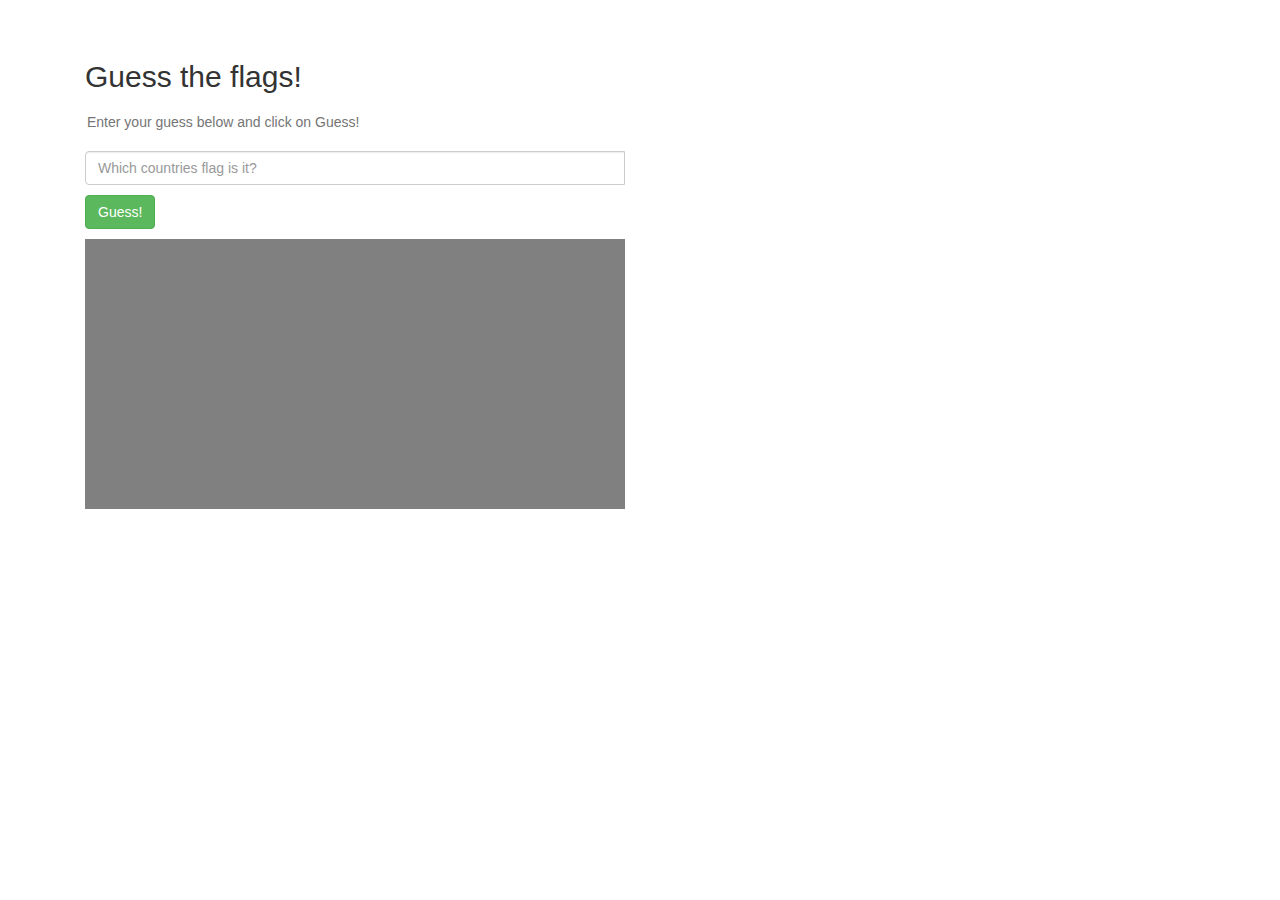
==== Lipud/index.html @ a47d5a14 "working solution of guessing the country without flags" ====
<!doctype html>
<html lang="et">
<head>
	<meta charset="UTF-8" />
	<meta http-equiv="X-UA-Compatible" content="IE=edge">
	<meta name="viewport" content="width=device-width, initial-scale=1">
	<meta name="description" content="Guess the flag">
	<meta name="author" content="Heleri Roosnurm">
	<link rel="stylesheet" href="https://maxcdn.bootstrapcdn.com/bootstrap/3.3.7/css/bootstrap.min.css" integrity="sha384-BVYiiSIFeK1dGmJRAkycuHAHRg32OmUcww7on3RYdg4Va+PmSTsz/K68vbdEjh4u" crossorigin="anonymous">
	<link rel="stylesheet" type="text/css" href="styles/normalize.css">
	<link rel="stylesheet" type="text/css" href="styles/styles.css">
	<title>Guess the flag</title>
</head>
<body onLoad=showStatus() onKeyPress=catchKeyCode()>
	<div class="container">
		<div class="row">
			<div class="col-sm-6">
				<h2>Guess the flags!</h2>
				<input type="text" name="hint" id="hint" placeholder="Enter your guess below and click on Guess!" class="hint" readonly>
				<div class="input-group" name="input1" id="input">
      				<input type="text" name="guess1" id="guess1" class="form-control" placeholder="Which countries flag is it?">
        			<button class="btn btn-success" type="button" onclick="guessIt()">Guess!</button>
    			</div>
    			<div class="flag">
    				<canvas id="flag-board"></canvas>
    			</div>
			<!--<canvas id="board" width="700" height="500" style="background-color:grey;"></canvas><br />
			<input type="button" value="NIGERIA" class="country" onclick="nigeriaFlag()" />
			<input type="button" value="BOTSWANA" class="country" onclick="botswanaFlag()" />
			<input type="button" value="MOROCCO" class="country" onclick="moroccoFlag()" />-->
			</div>
		</div>
	</div>
	<script src="js/script.js" type="text/javascript"></script>
    <script src="https://ajax.googleapis.com/ajax/libs/jquery/1.12.4/jquery.min.js"></script>
	<script src="https://maxcdn.bootstrapcdn.com/bootstrap/3.3.7/js/bootstrap.min.js" integrity="sha384-Tc5IQib027qvyjSMfHjOMaLkfuWVxZxUPnCJA7l2mCWNIpG9mGCD8wGNIcPD7Txa" crossorigin="anonymous"></script>
</body>
</html>
---- Lipud/styles/styles.css ----
body {
	margin: 0 auto;
	padding: 20px;
	width: 100vw;
	height: 100vh;
}

.container {
	margin: 20px auto; 
}

.row {
	margin: 0 auto;
}

canvas {
	background-color: grey;
	width: 100%;
	height: 100%;
}

.input-group {
	width: 100%;
}

.input-group > * {
	margin: 10px 0 10px 0;
}

.hint {
	border: none;
	color: black;
	width: 100%;
	margin: 10px 0 10px 0;
}
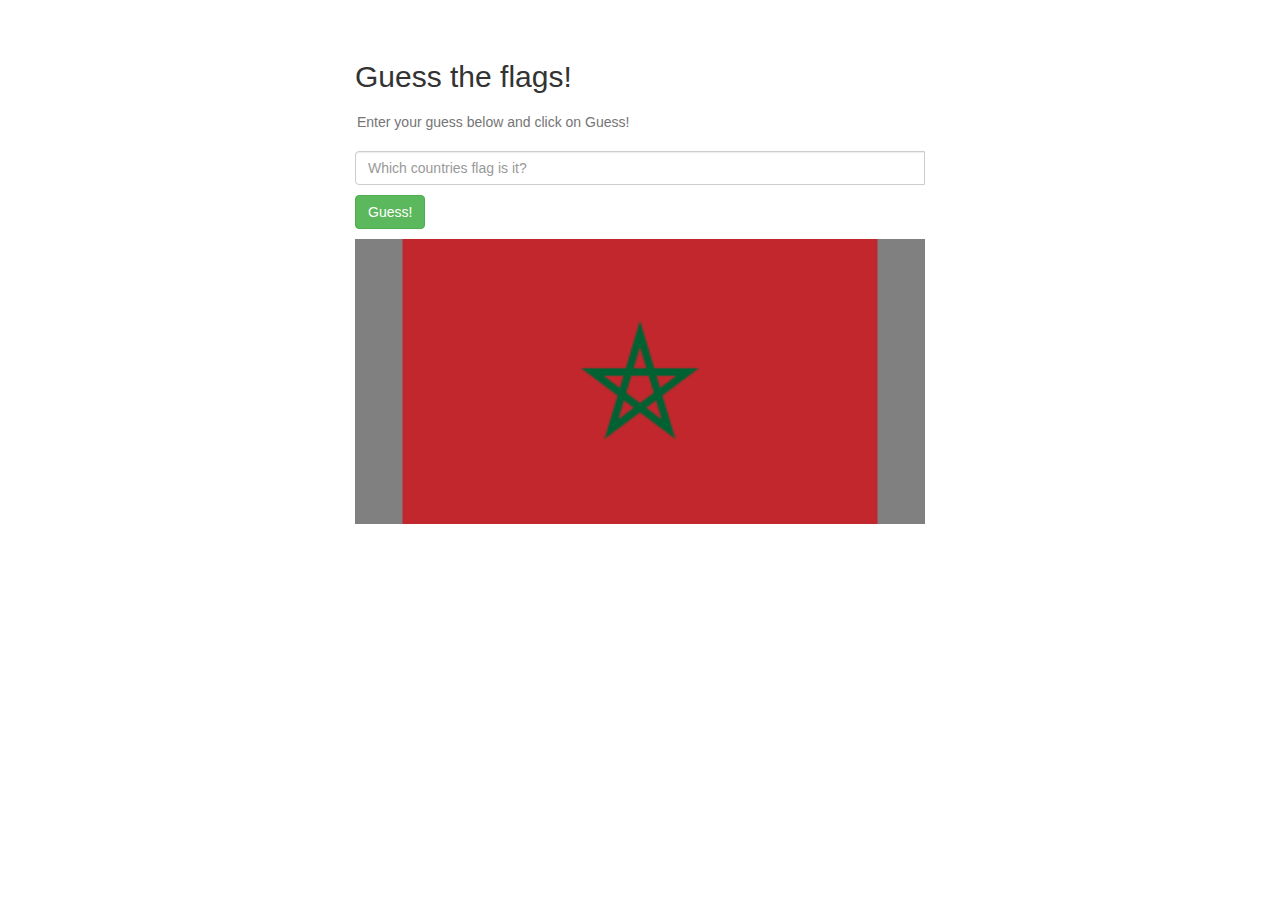
==== commit 5e6caa49: "Max-width changed" ====
--- a/Lipud/index.html
+++ b/Lipud/index.html
@@ -14,7 +14,7 @@
 <body onLoad=showStatus() onKeyPress=catchKeyCode()>
 	<div class="container">
 		<div class="row">
-			<div class="col-sm-6">
+			<div class="col-xs-12">
 				<h2>Guess the flags!</h2>
 				<input type="text" name="hint" id="hint" placeholder="Enter your guess below and click on Guess!" class="hint" readonly>
 				<div class="input-group" name="input1" id="input">
--- a/Lipud/styles/styles.css
+++ b/Lipud/styles/styles.css
@@ -11,6 +11,7 @@
 
 .row {
 	margin: 0 auto;
+	max-width: 600px;
 }
 
 canvas {
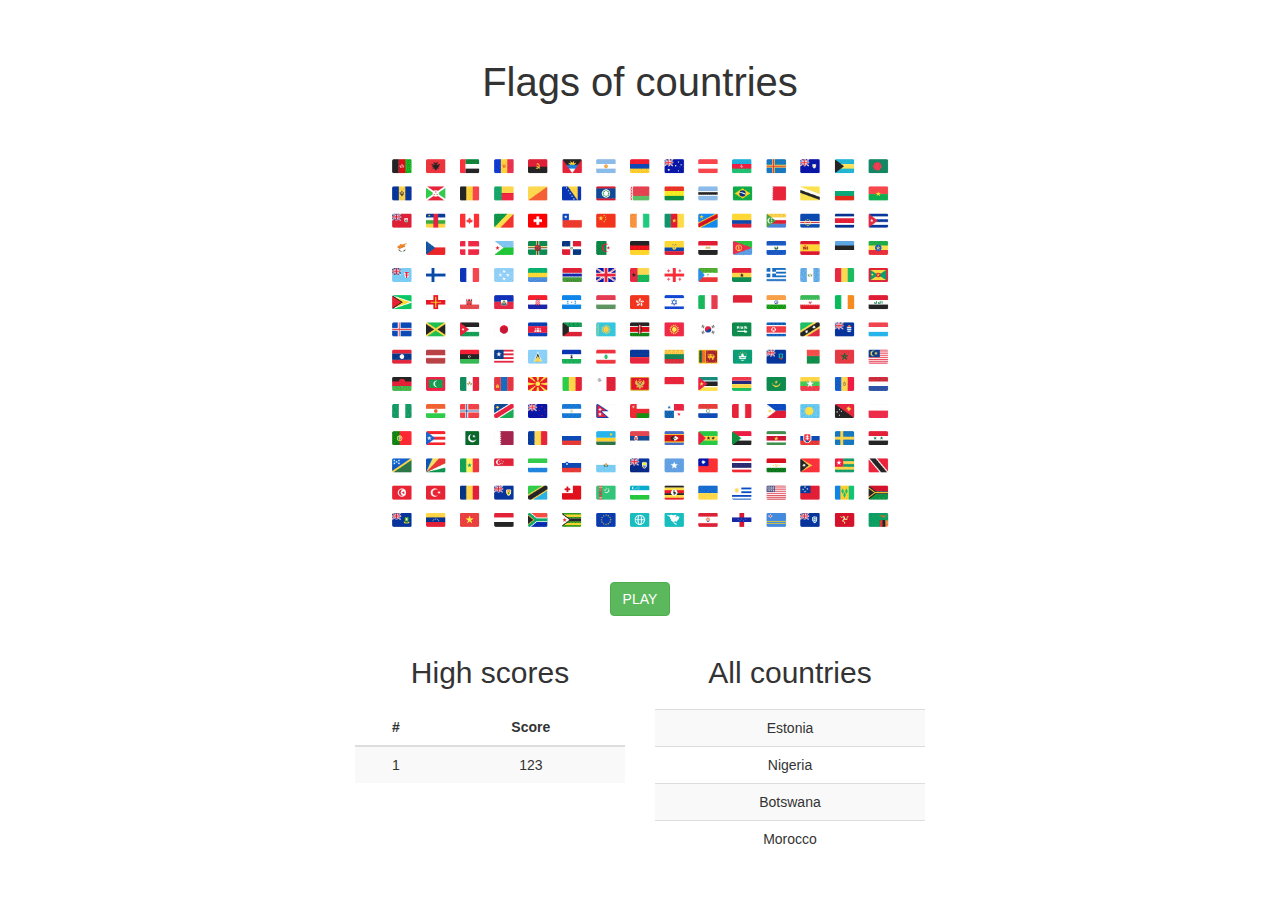
==== commit e0123ec3: "Changes on index page" ====
--- a/Lipud/index.html
+++ b/Lipud/index.html
@@ -11,27 +11,50 @@
 	<link rel="stylesheet" type="text/css" href="styles/styles.css">
 	<title>Guess the flag</title>
 </head>
-<body onLoad=showStatus() onKeyPress=catchKeyCode()>
+<body class="index-page">
 	<div class="container">
 		<div class="row">
 			<div class="col-xs-12">
-				<h2>Guess the flags!</h2>
-				<input type="text" name="hint" id="hint" placeholder="Enter your guess below and click on Guess!" class="hint" readonly>
-				<div class="input-group" name="input1" id="input">
-      				<input type="text" name="guess1" id="guess1" class="form-control" placeholder="Which countries flag is it?">
-        			<button class="btn btn-success" type="button" onclick="guessIt()">Guess!</button>
-    			</div>
-    			<div class="flag">
-    				<canvas id="flag-board"></canvas>
-    			</div>
-			<!--<canvas id="board" width="700" height="500" style="background-color:grey;"></canvas><br />
-			<input type="button" value="NIGERIA" class="country" onclick="nigeriaFlag()" />
-			<input type="button" value="BOTSWANA" class="country" onclick="botswanaFlag()" />
-			<input type="button" value="MOROCCO" class="country" onclick="moroccoFlag()" />-->
+				<h2 class="home-title">Flags of countries</h2>
+				<img src="images/country-flags.png" alt="Country flags"/>
+				<div class="home-buttons">
+        			<button class="btn btn-success" type="button"><a href="game.html">PLAY</a></button>
+        		</div>
+			</div>
+			<div class="col-xs-6">
+				<h2>High scores</h2>
+				<div class="table-responsive">
+	        		<table class="table table-striped">
+	        			<thead>
+						    <tr>
+						      <th>#</th>
+						      <th>Score</th>
+						    </tr>
+						</thead>
+						<tbody>
+							<tr>
+						      <td>1</td>
+						      <td>123</td>
+						    </tr>
+						</tbody>
+	        		</table>
+        		</div>
+			</div>
+			<div class="col-xs-6">
+				<div class="contry-list">
+				<h2>All countries</h2>
+				<table class="table table-striped">
+					<tbody>
+						<tr><td>Estonia</td></tr>
+						<tr><td>Nigeria</td></tr>
+						<tr><td>Botswana</td></tr>
+						<tr><td>Morocco</td></tr>
+					</tbody>
+				</table>
+				</div>
 			</div>
 		</div>
 	</div>
-	<script src="js/script.js" type="text/javascript"></script>
     <script src="https://ajax.googleapis.com/ajax/libs/jquery/1.12.4/jquery.min.js"></script>
 	<script src="https://maxcdn.bootstrapcdn.com/bootstrap/3.3.7/js/bootstrap.min.js" integrity="sha384-Tc5IQib027qvyjSMfHjOMaLkfuWVxZxUPnCJA7l2mCWNIpG9mGCD8wGNIcPD7Txa" crossorigin="anonymous"></script>
 </body>
--- a/Lipud/styles/styles.css
+++ b/Lipud/styles/styles.css
@@ -3,6 +3,19 @@
 	padding: 20px;
 	width: 100vw;
 	height: 100vh;
+}
+
+a {
+	color: white;
+}
+
+h2 {
+	margin-bottom: 20px;
+}
+
+a:hover,a:active {
+	color: white;
+	text-decoration: none;
 }
 
 .container {
@@ -12,20 +25,27 @@
 .row {
 	margin: 0 auto;
 	max-width: 600px;
+	text-align: center;
 }
 
 canvas {
 	background-color: grey;
 	width: 100%;
 	height: 100%;
+	margin: 50px 0 50px 0;
 }
 
 .input-group {
 	width: 100%;
+	margin: 0 auto;
 }
 
 .input-group > * {
-	margin: 10px 0 10px 0;
+	margin: 0 0px 10px 0px;
+}
+
+.input-group > .btn {
+	margin: 50px 10px 10px 10px;
 }
 
 .hint {
@@ -33,4 +53,21 @@
 	color: black;
 	width: 100%;
 	margin: 10px 0 10px 0;
+}
+
+.home-buttons {
+	margin: 20px;
+}
+
+img {
+	width: 100%;
+	padding: 20px;
+}
+
+.home-title {
+	font-size: 40px;
+}
+
+table th, table tr{
+	text-align: center;
 }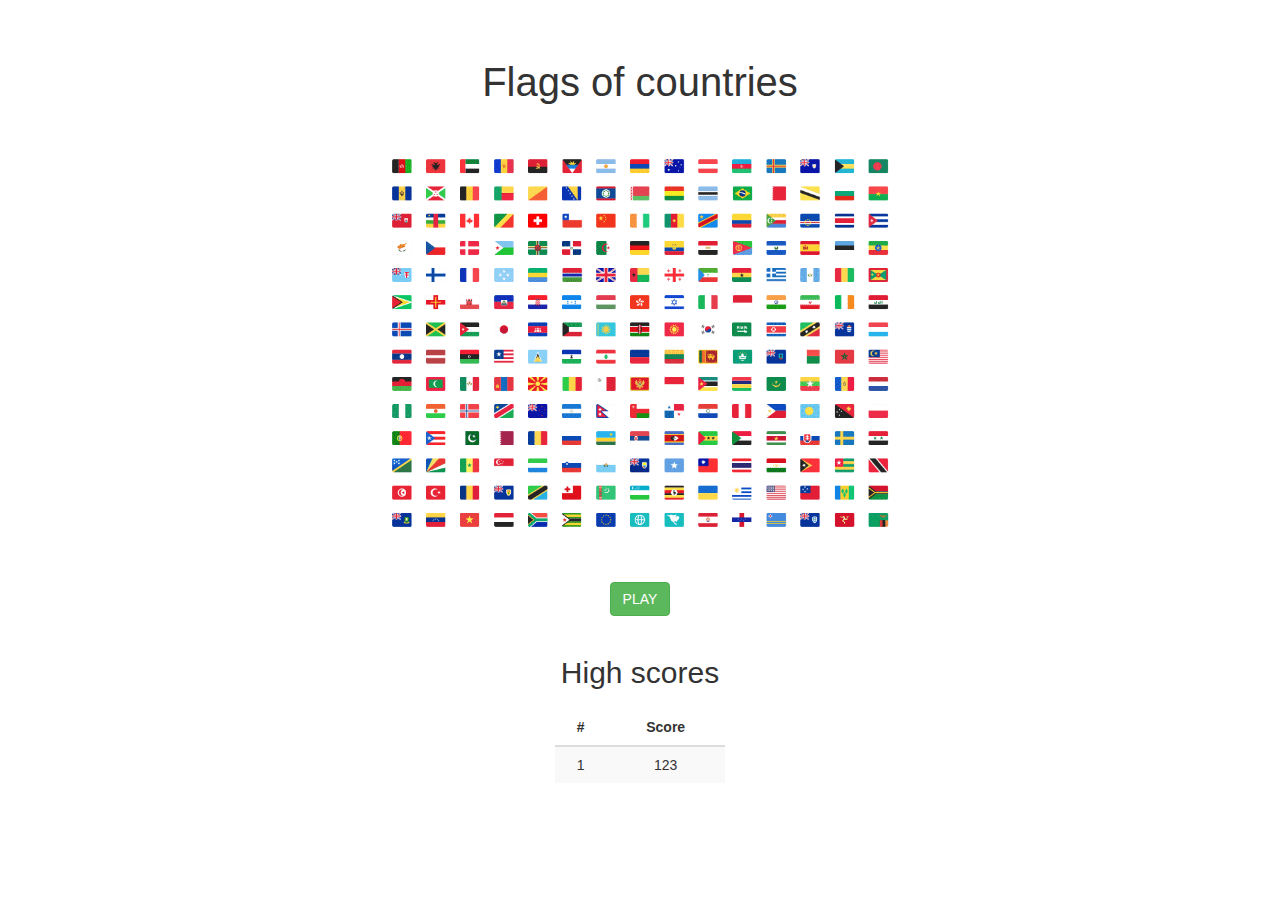
==== commit 6c8c7951: "high scrores not working" ====
--- a/Lipud/index.html
+++ b/Lipud/index.html
@@ -18,44 +18,33 @@
 				<h2 class="home-title">Flags of countries</h2>
 				<img src="images/country-flags.png" alt="Country flags"/>
 				<div class="home-buttons">
-        			<button class="btn btn-success" type="button"><a href="game.html">PLAY</a></button>
-        		</div>
+        	<button class="btn btn-success" type="button"><a href="game.html">PLAY</a></button>
+        </div>
 			</div>
-			<div class="col-xs-6">
+			<div class="col-xs-4"></div>
+			<div class="col-xs-4">
 				<h2>High scores</h2>
-				<div class="table-responsive">
-	        		<table class="table table-striped">
-	        			<thead>
-						    <tr>
-						      <th>#</th>
-						      <th>Score</th>
-						    </tr>
+				<div class="table-responsive ">
+	        <table class="table table-striped" id="high-scores">
+	        	<thead>
+						  <tr>
+						    <th>#</th>
+						    <th>Score</th>
+						   </tr>
 						</thead>
 						<tbody>
 							<tr>
-						      <td>1</td>
-						      <td>123</td>
-						    </tr>
+						    <td>1</td>
+						    <td>123</td>
+						  </tr>
 						</tbody>
-	        		</table>
-        		</div>
+	        </table>
+        </div>
 			</div>
-			<div class="col-xs-6">
-				<div class="contry-list">
-				<h2>All countries</h2>
-				<table class="table table-striped">
-					<tbody>
-						<tr><td>Estonia</td></tr>
-						<tr><td>Nigeria</td></tr>
-						<tr><td>Botswana</td></tr>
-						<tr><td>Morocco</td></tr>
-					</tbody>
-				</table>
-				</div>
-			</div>
+			<div class="col-xs-4"></div>
 		</div>
 	</div>
-    <script src="https://ajax.googleapis.com/ajax/libs/jquery/1.12.4/jquery.min.js"></script>
+  <script src="https://ajax.googleapis.com/ajax/libs/jquery/1.12.4/jquery.min.js"></script>
 	<script src="https://maxcdn.bootstrapcdn.com/bootstrap/3.3.7/js/bootstrap.min.js" integrity="sha384-Tc5IQib027qvyjSMfHjOMaLkfuWVxZxUPnCJA7l2mCWNIpG9mGCD8wGNIcPD7Txa" crossorigin="anonymous"></script>
 </body>
 </html>
--- a/Lipud/styles/styles.css
+++ b/Lipud/styles/styles.css
@@ -3,6 +3,10 @@
 	padding: 20px;
 	width: 100vw;
 	height: 100vh;
+}
+
+.game-page {
+	background-color: #efefef;
 }
 
 a {
@@ -29,10 +33,8 @@
 }
 
 canvas {
-	background-color: grey;
 	width: 100%;
-	height: 100%;
-	margin: 50px 0 50px 0;
+	margin: 20px 0 50px 0;
 }
 
 .input-group {
@@ -45,10 +47,11 @@
 }
 
 .input-group > .btn {
-	margin: 50px 10px 10px 10px;
+	margin: 20px 10px 10px 10px;
 }
 
 .hint {
+	background-color: transparent;
 	border: none;
 	color: black;
 	width: 100%;
@@ -70,4 +73,15 @@
 
 table th, table tr{
 	text-align: center;
-}+}
+
+.gameover {
+	font-size: 14px;
+	margin-bottom: 50px;
+}
+
+span {
+	text-transform: uppercase;
+	color: red;
+	font-size: 20px;
+} 
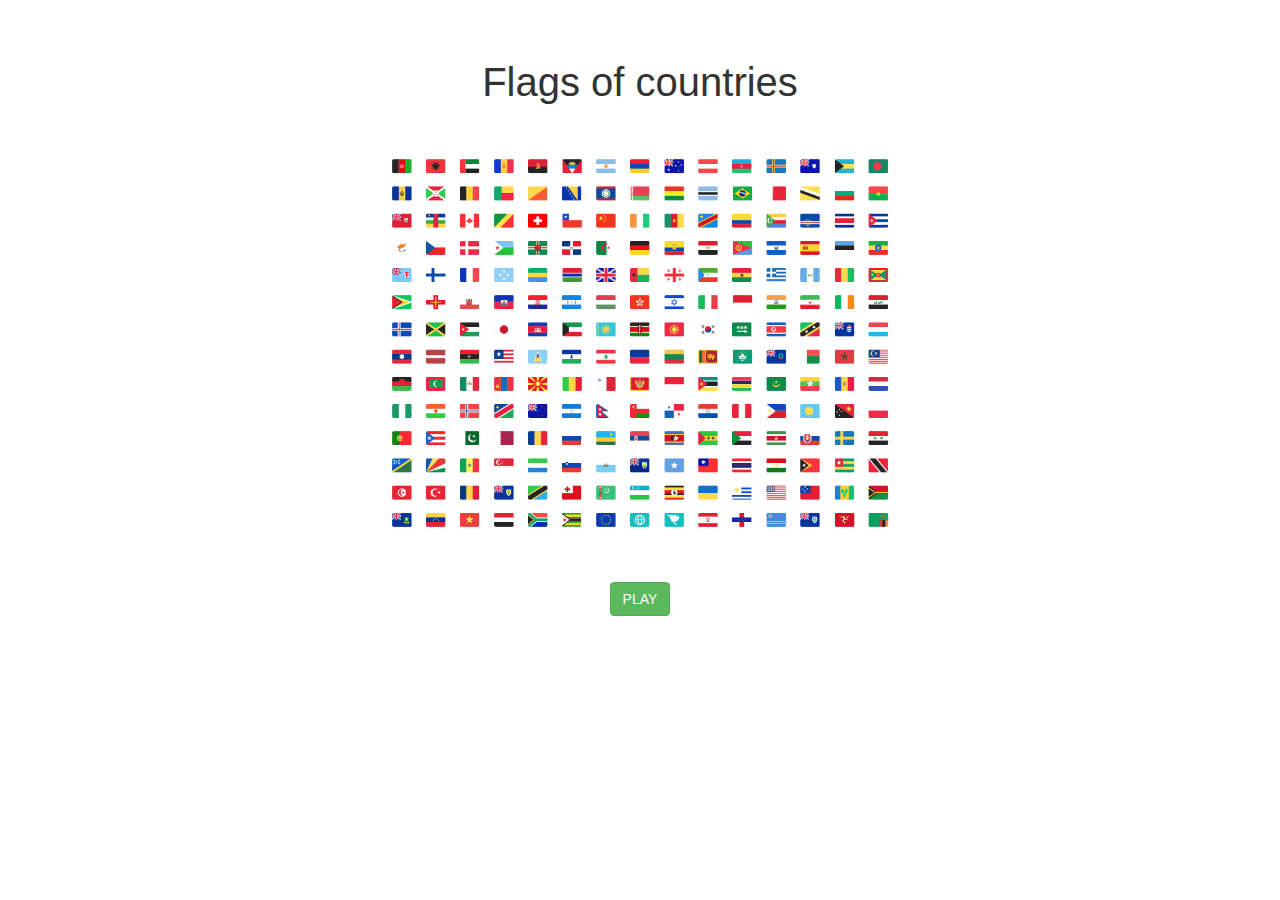
==== commit c9c30e53: "highscore table removed" ====
--- a/Lipud/index.html
+++ b/Lipud/index.html
@@ -18,33 +18,12 @@
 				<h2 class="home-title">Flags of countries</h2>
 				<img src="images/country-flags.png" alt="Country flags"/>
 				<div class="home-buttons">
-        	<button class="btn btn-success" type="button"><a href="game.html">PLAY</a></button>
-        </div>
+        			<button class="btn btn-success" type="button"><a href="game.html">PLAY</a></button>
+        		</div>
 			</div>
-			<div class="col-xs-4"></div>
-			<div class="col-xs-4">
-				<h2>High scores</h2>
-				<div class="table-responsive ">
-	        <table class="table table-striped" id="high-scores">
-	        	<thead>
-						  <tr>
-						    <th>#</th>
-						    <th>Score</th>
-						   </tr>
-						</thead>
-						<tbody>
-							<tr>
-						    <td>1</td>
-						    <td>123</td>
-						  </tr>
-						</tbody>
-	        </table>
-        </div>
-			</div>
-			<div class="col-xs-4"></div>
-		</div>
+		</div>	
 	</div>
-  <script src="https://ajax.googleapis.com/ajax/libs/jquery/1.12.4/jquery.min.js"></script>
+  	<script src="https://ajax.googleapis.com/ajax/libs/jquery/1.12.4/jquery.min.js"></script>
 	<script src="https://maxcdn.bootstrapcdn.com/bootstrap/3.3.7/js/bootstrap.min.js" integrity="sha384-Tc5IQib027qvyjSMfHjOMaLkfuWVxZxUPnCJA7l2mCWNIpG9mGCD8wGNIcPD7Txa" crossorigin="anonymous"></script>
 </body>
 </html>
